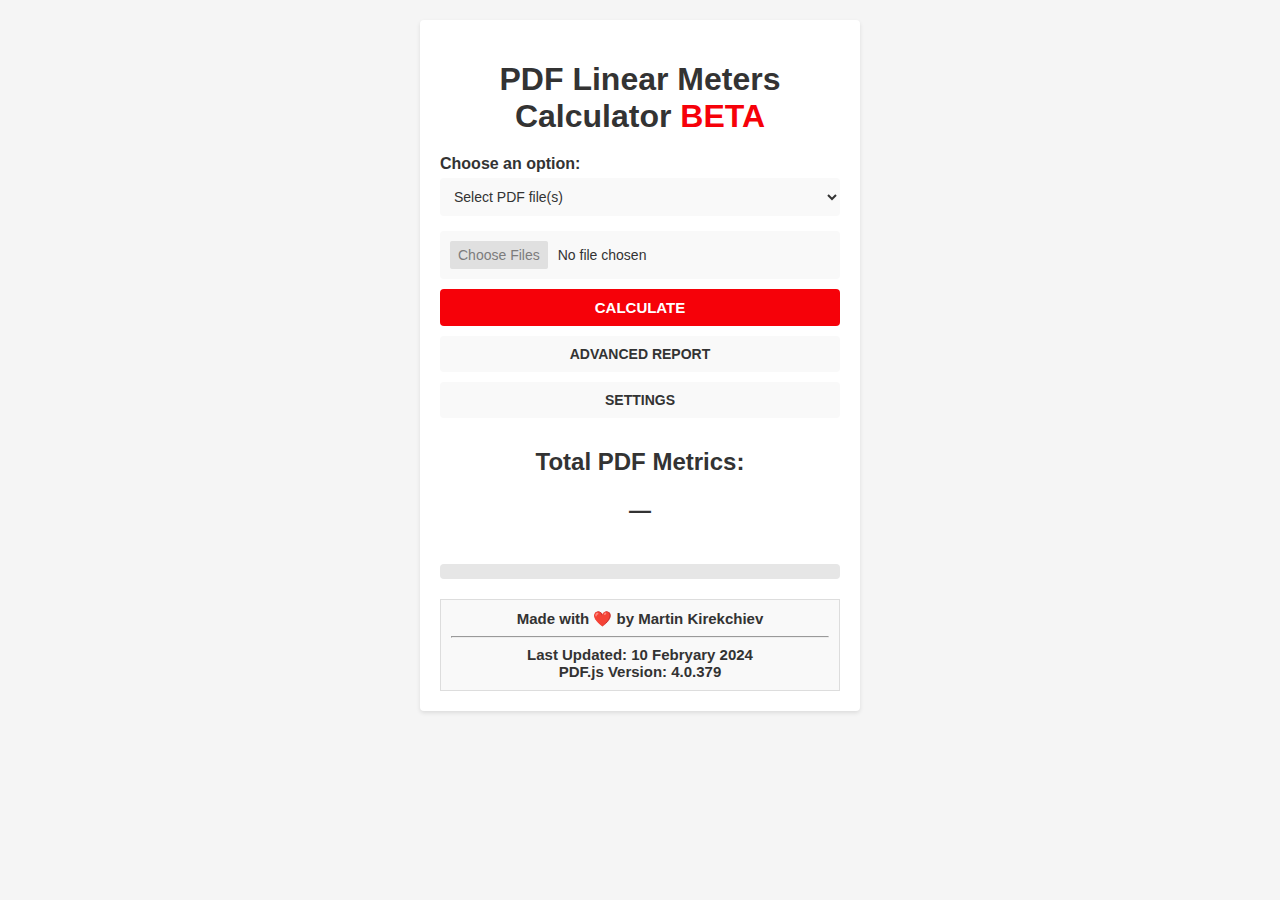
==== index.html @ b216b67e "Update font" ====
<!DOCTYPE html>
<html lang="en">

<head>
  <meta charset="UTF-8">
  <meta name="viewport" content="width=device-width, initial-scale=1.0">
  <script type="module" src="pdf.mjs">
  </script>
  <script type="module">
    import * as pdfjsLib from './pdf.mjs';
    pdfjsLib.GlobalWorkerOptions.workerSrc = new URL('./pdf.worker.mjs', import.meta.url);
  </script>
  <title> PDF Linear Meters Calculator </title>
  <link rel="icon" href="icon.svg" type="image/svg+xml">
  <link rel="stylesheet" type="text/css" href="styles-light.css" id="theme-stylesheet">
  <link rel="preconnect" href="https://rsms.me/">
  <link rel="stylesheet" href="https://rsms.me/inter/inter.css">
</head>

<body>
  <div class="mdl-layout">
    <h1 class="mdl-layout-title"> PDF Linear Meters Calculator <b class="beta">BETA</b>
    </h1>
    <div class="input-group">
      <label for="fileInput"> Choose an option: </label>
      <select id="fileInputOption">
        <option value="files" selected> Select PDF file(s) </option>
        <option value="folder-of-files"> Select a folder of PDF file(s) </option>
      </select>
    </div>
    <input type="file" id="fileInput" class="mdl-textfield__input" accept=".pdf" multiple /> <button id="calculateButton" class="calculate-button" onclick="calculateLinearMeters()"> CALCULATE </button>
    <button id="advanced-report" onclick="toggleLogWindow()"> ADVANCED REPORT </button>
    <button type="button" id="settings-button" onclick="toggleSettings()"> SETTINGS </button>
    <div id="overlay" style="display: none;"> </div>
    <div id="settings-window" style="display: none;">
      <button type="button" onclick="toggleSettings()" class="settings-button"> X </button>
      <h2 style="margin-bottom: 20px;"> SETTINGS </h2> <label for="thememodeDropdown" style="margin-bottom: 10px;"> Theme Mode: </label> <select id="thememodeDropdown" style="width: 100%; margin-bottom: 10px;">
        <option value="light"> Light </option>
        <option value="dark"> Dark </option>
      </select>
      <button type="button" id="reset-to-defaults-button" onclick="resetToDefaults()" style="width: 100%; margin-top: 10px;"> Reset to Defaults </button>
    </div>
    <div class="result-section">
      <h2>Total PDF Metrics:</h2>
      <p id="result">
      </p>
    </div>
    <br>
    <div class="progress-bar">
      <div class="progress-bar-inner" id="progressBar"> </div>
    </div>
    <div class="credits">
      <p> Made with ❤️ by Martin Kirekchiev </p>
      <hr>
      <p> Last Updated: 10 Febryary 2024 <br> PDF.js Version: 4.0.379 </p>
    </div>
    <div id="log-window">
      <div id="logContent"> </div>
    </div>
    <script>
      const isPixelBlackAndWhite = (r, g, b) => {
        const tolerance = 10;
        const maxDifference = Math.max(Math.abs(r - g), Math.abs(g - b), Math.abs(b - r));
        return maxDifference <= tolerance;
      };
      const isPageBlackAndWhite = async (page) => {
        const canvas = document.createElement('canvas');
        const context = canvas.getContext('2d');
        const viewport = page.getViewport({
          scale: 1
        });
        canvas.width = viewport.width;
        canvas.height = viewport.height;
        const renderContext = {
          canvasContext: context,
          viewport: viewport,
        };
        await page.render(renderContext).promise;
        const imageData = context.getImageData(0, 0, canvas.width, canvas.height).data;
        let isBlackAndWhite = true;
        for (let i = 0; i < imageData.length; i += 16) {
          const r = imageData[i];
          const g = imageData[i + 1];
          const b = imageData[i + 2];
          if (!isPixelBlackAndWhite(r, g, b)) {
            isBlackAndWhite = false;
            break;
          }
        }
        return isBlackAndWhite;
        imageData = null;
      };
    </script>
    <script>
      // Add an event listener for the option change
      const fileInputOption = document.getElementById('fileInputOption');
      const fileInput = document.getElementById('fileInput');
      const progressBar = document.getElementById('progressBar');
      const resultDiv = document.getElementById('result');
      const logWindow = document.getElementById('log-window');
      fileInputOption.addEventListener('change', handleFileInputOptionChange);
      fileInput.addEventListener('change', handleFileInputChange);
      // Initial setup
      handleFileInputOptionChange();

      function handleFileInputOptionChange() {
        const selectedOption = fileInputOption.value;
        const previousOption = fileInputOption.dataset.previousOption || 'files';
        if (selectedOption !== previousOption) {
          // Trigger actions when changing from "files" to "folder-of-files" or vice versa
          progressBar.style.width = '0%';
          ResetMetrics();
          resultDiv.textContent = '—';
          logWindow.style.display = 'none';
        }
        // Update the previous option for the next change
        fileInputOption.dataset.previousOption = selectedOption;
        if (selectedOption === 'folder-of-files') {
          // Set webkitdirectory attribute for folder selection
          fileInput.setAttribute('webkitdirectory', '');
        } else {
          // Remove webkitdirectory attribute for individual file selection
          fileInput.removeAttribute('webkitdirectory');
        }
      }

      function handleFileInputChange() {
        // Your existing logic for file input change
        progressBar.style.width = '0%';
        ResetMetrics();
        resultDiv.textContent = '—';
        logWindow.style.display = 'none';
      }
    </script>
    <script>
      let themeMode = 'light';
      const logContent = document.getElementById('logContent');
      resultDiv.textContent = '—';
      progressBar.style.width = '0%';
      const toggleLogWindow = () => {
        if (logWindow.style.display === 'none') {
          logWindow.style.display = 'block';
          logContent.scrollIntoView({
            block: 'start',
            behavior: 'instant'
          });
        } else {
          logWindow.style.display = 'none';
        }
      };
      const toggleSettings = () => {
        const settingsWindow = document.getElementById('settings-window');
        const overlay = document.getElementById('overlay');
        if (settingsWindow.style.display === 'none') {
          settingsWindow.style.display = 'block';
          overlay.style.display = 'block';
        } else {
          settingsWindow.style.display = 'none';
          overlay.style.display = 'none';
        }
      };
      const metrics = {
        420: 0,
        620: 0,
        914: 0,
        1065: 0,
        1520: 0,
        A4: 0,
        a4ColorPages: 0,
        a4BlackAndWhitePages: 0,
        A3: 0,
        a3ColorPages: 0,
        a3BlackAndWhitePages: 0,
        wideFormatPages: 0,
      };
      const ResetMetrics = () => {
        Object.keys(metrics).forEach(key => {
          metrics[key] = 0;
        })
        Object.keys(totalPDFMetrics).forEach(key => {
          totalPDFMetrics[key] = 0
        })
      }
      const settingsChangeHandler = () => {
        saveSettings();
        applySettingsToUI();
      };
      window.addEventListener('load', () => {
        loadSettings();
        applySettingsToUI();
      });
      const saveSettings = () => {
        const settings = {
          themeMode: themeMode,
        };
        localStorage.setItem('linearMetersCalculatorSettings', JSON.stringify(settings));
      };
      const loadSettings = () => {
        const storedSettings = localStorage.getItem('linearMetersCalculatorSettings');
        if (storedSettings) {
          const settings = JSON.parse(storedSettings);
          themeMode = settings.themeMode || themeMode;
        }
      };
      const applySettingsToUI = () => {
        document.getElementById('thememodeDropdown').value = themeMode;
        document.documentElement.setAttribute('data-theme', themeMode);
        setTheme(themeMode);
      };
      const handleThemeModeChange = () => {
        themeMode = document.getElementById('thememodeDropdown').value;
        settingsChangeHandler();
      };
      document.getElementById('thememodeDropdown').addEventListener('change', handleThemeModeChange);

      function setTheme(theme) {
        const link = document.getElementById('theme-stylesheet');
        link.href = `styles-${theme}.css`;
      }
      const resetToDefaults = () => {
        themeMode = 'light';
        saveSettings();
        applySettingsToUI();
      };
      applySettingsToUI();

      function updateProgressBar(percentage) {
        const progressBar = document.getElementById('progressBar');
        progressBar.style.transition = 'width 1.0s ease'; // Adjust the duration and easing as needed
        progressBar.style.width = `${percentage}%`;
        // To reset the transition after the animation is complete
        setTimeout(() => {
          progressBar.style.transition = '';
        }, 500); // Adjust the timeout to match the transition duration
      }
      // Create a total PDF metrics object to accumulate values
      const totalPDFMetrics = {
        A4: 0,
        A4ColorPages: 0,
        A4BlackAndWhitePages: 0,
        A3: 0,
        A3ColorPages: 0,
        A3BlackAndWhitePages: 0,
        wideFormatPages: 0,
        420: 0,
        620: 0,
        914: 0,
        1065: 0,
        1520: 0,
      };
      async function calculateLinearMeters() {
        console.time('calculateLinearMeters');
        const calculateButton = document.getElementById('calculateButton');
        calculateButton.disabled = true;
        logWindow.style.display = 'none';
        logContent.textContent = '';
        resultDiv.textContent = '—';
        ResetMetrics();
        const files = fileInput.files;
        if (files.length === 0) {
          alert('Please select at least one PDF file.');
          logWindow.style.display = 'none';
          progressBar.style.width = '0%';
          calculateButton.disabled = false;
          return;
        }
        const totalFiles = files.length;
        let processedFiles = 0;
        updateProgressBar(1);
        for (const pdfFile of files) {
          await processPDF(pdfFile, logContent, metrics, totalPDFMetrics);
          processedFiles++;
          const progressPercentage = (processedFiles / totalFiles) * 100;
          updateProgressBar(progressPercentage);
        }
        logWindow.style.display = 'block';
        // Display the total linear meters for each roll in the result element
        const resultElement = document.getElementById('result');
        resultElement.innerHTML = `
        <b>420 roll&nbsp;&nbsp;&nbsp;&mdash;&nbsp;&nbsp;&nbsp;${totalPDFMetrics[420].toFixed(2)} meters</b>
        <br>
        <b>620 roll&nbsp;&nbsp;&nbsp;&mdash;&nbsp;&nbsp;&nbsp;${totalPDFMetrics[620].toFixed(2)} meters</b>
        <br>
        <b>914 roll&nbsp;&nbsp;&nbsp;&mdash;&nbsp;&nbsp;&nbsp;${totalPDFMetrics[914].toFixed(2)} meters</b>
        <br>
        <b>1065 roll&nbsp;&nbsp;&nbsp;&mdash;&nbsp;&nbsp;&nbsp;${totalPDFMetrics[1065].toFixed(2)} meters</b>
        <br>
        <b>1520 roll&nbsp;&nbsp;&nbsp;&mdash;&nbsp;&nbsp;&nbsp;${totalPDFMetrics[1520].toFixed(2)} meters</b>
        <br>
        <br>
        <b>Wide Format Pages:&nbsp;&nbsp;&nbsp;${totalPDFMetrics.wideFormatPages}</b>
        <br>—<br>
        <b>A4 Pages:&nbsp;&nbsp;&nbsp;${totalPDFMetrics.A4}</b>
        <br>
        <b>A4 Color Pages:&nbsp;&nbsp;&nbsp;${totalPDFMetrics.A4ColorPages}</b>
        <br>
        <b>A4 BW Pages:&nbsp;&nbsp;&nbsp;${totalPDFMetrics.A4BlackAndWhitePages}</b>
        <br>—<br>
        <b>A3 Pages:&nbsp;&nbsp;&nbsp;${totalPDFMetrics.A3}</b>
        <br>
        <b>A3 Color Pages:&nbsp;&nbsp;&nbsp;${totalPDFMetrics.A3ColorPages}</b>
        <br>
        <b>A3 BW Pages:&nbsp;&nbsp;&nbsp;${totalPDFMetrics.A3BlackAndWhitePages}</b>
        <br>
    `;
        calculateButton.disabled = false;
        console.timeEnd('calculateLinearMeters');
      }
      // Separate counters for A3 and A4 for each file
      let localA4 = 0;
      let localA3 = 0;
      let localA4Color = 0;
      let localA3Color = 0;
      let localA4BW = 0;
      let localA3BW = 0;
      async function processPDF(pdfFile, outputElement, metrics, totalPDFMetrics) {
        // Check if the file is a PDF
        if (pdfFile.type !== 'application/pdf') {
          outputElement.innerHTML += `
    <b>${pdfFile.name}:</b>
    <br>
    Not processed; the file is not a PDF.
    <br><br><hr><br>`;
          return;
        }
        try {
          localA4 = 0;
          localA3 = 0;
          localA4Color = 0;
          localA3Color = 0;
          localA4BW = 0;
          localA3BW = 0;
          const result = await calculateLinearMetersFromPDF(pdfFile);
          // Display original size of all pages
          outputElement.innerHTML += `<b>${pdfFile.name}:</b>
<br>`;
          await displayOriginalSizes(pdfFile, outputElement);
          // Display linear meters calculation result for each page
          for (let i = 0; i < result.pages.length; i++) {
            const pageResult = result.pages[i];
            outputElement.innerHTML += `&nbsp;&nbsp;&nbsp;<br>&nbsp;&nbsp;&nbsp;${pageResult.linearMeters.toFixed(2)} meters (${pageResult.rollSize} roll)
<br>`;
            // Update total PDF metrics based on accumulated counts for A4 and A3
            totalPDFMetrics.A4 += localA4;
            totalPDFMetrics.A4ColorPages += localA4Color;
            totalPDFMetrics.A4BlackAndWhitePages += localA4BW;
            totalPDFMetrics.A3 += localA3;
            totalPDFMetrics.A3ColorPages += localA3Color;
            totalPDFMetrics.A3BlackAndWhitePages += localA3BW;
            totalPDFMetrics.wideFormatPages += result.wideFormatPages;
            totalPDFMetrics[420] += pageResult.rollSize === 420 ? pageResult.linearMeters : 0;
            totalPDFMetrics[620] += pageResult.rollSize === 620 ? pageResult.linearMeters : 0;
            totalPDFMetrics[914] += pageResult.rollSize === 914 ? pageResult.linearMeters : 0;
            totalPDFMetrics[1065] += pageResult.rollSize === 1065 ? pageResult.linearMeters : 0;
            totalPDFMetrics[1520] += pageResult.rollSize === 1520 ? pageResult.linearMeters : 0;
          }
          // Display summed linear meters for each roll
          for (const rollSize in result.rollLinearMeters) {
            outputElement.innerHTML += `&nbsp;&nbsp;&nbsp;—<br>${result.rollLinearMeters[rollSize].toFixed(2)} meters (${rollSize} roll)
<br>`;
          }
          outputElement.innerHTML += `&nbsp;&nbsp;&nbsp;—<br>&nbsp;&nbsp;&nbsp;A4 – ${localA4} pages
<br>&nbsp;&nbsp;&nbsp;A4 Color – ${localA4Color} pages<br>&nbsp;&nbsp;&nbsp;A4 BW – ${localA4BW} pages<br>&nbsp;&nbsp;&nbsp;—<br>
&nbsp;&nbsp;&nbsp;A3 – ${localA3} pages&nbsp;&nbsp;&nbsp;<br>&nbsp;&nbsp;&nbsp;A3 Color – ${localA3Color} pages<br>&nbsp;&nbsp;&nbsp;A3 BW – ${localA3BW} pages<br>
<br>
<hr>
<br>`;
        } catch (error) {
          console.error(`Error processing ${pdfFile.name}:`, error);
          alert(`Error processing ${pdfFile.name}. Please check the console for details.`);
        }
      }
      async function displayOriginalSizes(pdfFile, outputElement) {
        let arrayBuffer = await pdfFile.arrayBuffer();
        let pdfData = new Uint8Array(arrayBuffer);
        const pdf = await pdfjsLib.getDocument({
          data: pdfData
        }).promise;
        const totalPages = pdf.numPages;
        for (let i = 1; i <= totalPages; i++) {
          const page = await pdf.getPage(i);
          const viewport = page.getViewport({
            scale: 1
          });
          const width = viewport.width * 0.352778;
          const height = viewport.height * 0.352778;
          outputElement.innerHTML += `Page ${i} - Width: ${width.toFixed(2)} mm, Height: ${height.toFixed(2)} mm<br>`;
        }
        // Clean up resources
        pdf.destroy();
        arrayBuffer = null;
        pdfData = null;
      }
      async function calculateLinearMetersFromPDF(pdfFile) {
        const rolls = [{
          size: 420,
          price: 2.20
        }, {
          size: 620,
          price: 2.80
        }, {
          size: 914,
          price: 3.40
        }, {
          size: 1065,
          price: 4.10
        }, {
          size: 1520,
          price: 6.00
        }];
        const mainrolls = [{
          size: 420,
          price: 2.20
        }, {
          size: 620,
          price: 2.80
        }, {
          size: 914,
          price: 3.40
        }];
        const TOLERANCE = 5; // TOLERANCE IN MILLIMETERS
        // Helper function to find the closest, smallest roll that fits with tolerance
        function findClosestRollSize(rollsArray, sideArray) {
          const validRolls = rollsArray.filter(roll => roll.size + TOLERANCE >= sideArray);
          return validRolls.reduce((minRoll, roll) => (roll.size < minRoll.size ? roll : minRoll), validRolls[0]).size;
        }
        return new Promise((resolve, reject) => {
          const reader = new FileReader();
          reader.onload = async function(e) {
            let arrayBuffer = e.target.result;
            let pdfData = new Uint8Array(arrayBuffer);
            try {
              const pdf = await pdfjsLib.getDocument(pdfData).promise;
              const totalPages = pdf.numPages;
              let totalLinearMeters = 0;
              const rollLinearMeters = {};
              const pagesResults = [];
              let chosenRollSize;
              async function processPage(pageNumber) {
                const page = await pdf.getPage(pageNumber);
                const viewport = page.getViewport({
                  scale: 1
                });
                // Convert points to millimeters
                const width = (viewport.width * 0.352778).toFixed(2);
                const height = (viewport.height * 0.352778).toFixed(2);
                let linearMeters;
                // Check if the page is an A4 or A3
                if ((width <= 297 + TOLERANCE && height <= 210 + TOLERANCE) || (width <= 210 + TOLERANCE && height <= 297 + TOLERANCE)) {
                  metrics.A4++;
                  localA4++;
                  if (await isPageBlackAndWhite(page)) {
                    metrics.a4BlackAndWhitePages++;
                    localA4BW++
                  } else {
                    metrics.a4ColorPages++;
                    localA4Color++
                  }
                  linearMeters = 0
                  chosenRollSize = 0
                } else if ((width <= 420 + TOLERANCE && height <= 297 + TOLERANCE) || (width <= 297 + TOLERANCE && height <= 420 + TOLERANCE)) {
                  metrics.A3++;
                  localA3++;
                  if (await isPageBlackAndWhite(page)) {
                    metrics.a3BlackAndWhitePages++;
                    localA3BW++
                  } else {
                    metrics.a3ColorPages++;
                    localA3Color++
                  }
                  linearMeters = 0
                  chosenRollSize = 0
                } else if (width <= 914 + TOLERANCE && height >= 914 + TOLERANCE || height <= 914 + TOLERANCE && width >= 914 + TOLERANCE) {
                  const shortSide = Math.min(width, height);
                  const longSide = Math.max(width, height);
                  linearMeters = Math.max(width, height) / 1000;
                  chosenRollSize = findClosestRollSize(mainrolls, shortSide);
                  metrics.wideFormatPages++;
                  totalPDFMetrics.wideFormatPages++;
                } else {
                  const shortSide = Math.min(width, height);
                  const longSide = Math.max(width, height);
                  // Check if the larger side is greater than the largest roll
                  if (longSide > rolls[rolls.length - 1].size) {
                    linearMeters = longSide / 1000;
                    chosenRollSize = rolls[rolls.length - 1].size;
                    metrics.wideFormatPages++;
                    totalPDFMetrics.wideFormatPages++;
                  } else {
                    const closestRollforShortSide = findClosestRollSize(rolls, shortSide);
                    const closestRollforLongSide = findClosestRollSize(rolls, longSide);
                    const costShortSideAsLinearMeter = (shortSide / 1000) * rolls.find(roll => roll.size === closestRollforLongSide).price;
                    const costLongSideAsLinearMeter = (longSide / 1000) * rolls.find(roll => roll.size === closestRollforShortSide).price;
                    if (costShortSideAsLinearMeter <= costLongSideAsLinearMeter) {
                      linearMeters = shortSide / 1000;
                      chosenRollSize = closestRollforLongSide;
                    } else {
                      linearMeters = longSide / 1000;
                      chosenRollSize = closestRollforShortSide;
                    }
                    metrics.wideFormatPages++;
                    totalPDFMetrics.wideFormatPages++;
                  }
                }
                const result = {
                  linearMeters,
                  rollSize: chosenRollSize,
                  A4: localA4,
                  A4Color: localA4Color,
                  A4BW: localA4BW,
                  A3: localA3,
                  A3Color: localA3Color,
                  A3BW: localA3BW
                };
                totalLinearMeters += linearMeters;
                // Accumulate linear meters for each roll
                if (result.rollSize) {
                  rollLinearMeters[result.rollSize] = (rollLinearMeters[result.rollSize] || 0) + linearMeters;
                }
                return {
                  linearMeters,
                  result,
                  rollSize: chosenRollSize
                };
              }
              for (let i = 1; i <= totalPages; i++) {
                const result = await processPage(i);
                totalLinearMeters += result.linearMeters;
                if (!chosenRollSize || result.rollSize + TOLERANCE > chosenRollSize) {
                  chosenRollSize = result.rollSize;
                }
              }
              // Update the metrics for the chosenRollSize
              metrics[chosenRollSize] += totalLinearMeters;
              // Update total PDF metrics based on accumulated linear meters for each roll
              for (const rollSize in rollLinearMeters) {
                totalPDFMetrics[rollSize] += rollLinearMeters[rollSize];
              }
              // Add A4 and A3 metrics to totalPDFMetrics
              totalPDFMetrics.A4 += localA4;
              totalPDFMetrics.A4ColorPages += localA4Color;
              totalPDFMetrics.A4BlackAndWhitePages += localA4BW;
              totalPDFMetrics.A3 += localA3;
              totalPDFMetrics.A3ColorPages += localA3Color;
              totalPDFMetrics.A3BlackAndWhitePages += localA3BW;
              resolve({
                linearMeters: totalLinearMeters,
                rollSize: chosenRollSize,
                pages: pagesResults,
                rollLinearMeters: rollLinearMeters
              });
              // Clean up resources
              pdf.destroy();
              arrayBuffer = null;
              pdfData = null;
            } catch (error) {
              reject(error);
            }
          };
          reader.readAsArrayBuffer(pdfFile);
        });
      }
    </script>
</body>

</html>
---- styles-light.css ----
body,
input,
textarea,
select,
button {
	font-family: 'Inter', sans-serif !important;
	font-feature-settings: 'liga' 1, 'calt' 1; /* fix for Chrome */
}
@supports (font-variation-settings: normal) {
	:root { font-family: InterVariable, sans-serif; }
  }

body {
	margin: 0;
	padding: 20px;
	background-color: #f5f5f5;
}

h1,
label {
	color: #333;
}

h1 {
	text-align: center;
	margin-bottom: 20px;
}

label,
.input-group {
	display: block;
	margin-bottom: 5px;
	font-weight: bold;
	color: #333;
}

select,
input[type="file"],
button {
	width: 100%;
	padding: 10px;
	border: none;
	border-radius: 4px;
	background-color: #f9f9f9;
	color: #333;
	font-size: 14px;
	margin-bottom: 10px;
	box-sizing: border-box;
	transition: border-color 0.3s ease, background-color 0.3s ease;
}

input[type="file"]::-webkit-file-upload-button {
	font-family: 'Inter', sans-serif !important;
	font-feature-settings: 'liga' 1, 'calt' 1; /* fix for Chrome */
	color: #7c7c7c;
	background-color: #e0e0e0;
	border: 0;
	box-shadow: none;
	border-radius: 2px;
	padding: 6px 8px 6px 8px;
	margin-right: 10px;
}

input[type="file"]::-webkit-file-upload-button:hover {
	background-color: #ccc;
}

.mdl-layout {
	max-width: 400px;
	margin: 0 auto;
	background-color: #fff;
	padding: 20px;
	border-radius: 4px;
	box-shadow: 0 2px 4px rgba(0, 0, 0, 0.1);
	z-index: 2;
}

.mdl-layout-title {
	text-align: center;
	color: #333;
	margin-bottom: 20px;
}

.mdl-textfield {
	width: 100%;
}

.result-section p {
	font-weight: bold;
	font-size: 22px;
	color: #333;
}

.calculate-button {
	background-color: #f60109 !important;
	color: #fff !important;
	font-weight: bold !important;
	cursor: pointer !important;
	font-size: 15px !important;
	transition: background-color 0.3s ease !important;
}

.calculate-button:hover {
	background-color: #c30007 !important;
}

button {
	font-weight: bold !important;
}

.credits {
	background-color: #f9f9f9;
	border: 1px solid #ddd;
	padding: 10px;
	margin-top: 20px;
	position: relative;
	z-index: 1;
}

.credits p {
	margin: 0;
	color: #333;
	font-size: 15px;
	font-weight: bold;
	text-align: center;
}

.credits:hover {
	background-color: #f5f5f5;
}

button:hover {
	background-color: #f5f5f5;
}

.scale-selector {
	display: flex;
	gap: 10px;
	margin-bottom: 10px;
}

.scale-selector label {
	display: flex;
	align-items: center;
	cursor: pointer;
}

.scale-selector input {
	display: none;
}

.scale-selector .circle {
	width: 10px;
	height: 10px;
	border-radius: 50%;
	border: 2px solid #757575;
	margin-right: 5px;
	position: relative;
	transition: background-color 0.3s;
}

.scale-selector input:checked+.circle {
	background-color: #f60109 !important;
	border-color: #f60109 !important;
}

#scaleFactorDisplay {
	display: none;
}

.progress-bar {
	background-color: #e6e6e6 !important;
	border-radius: 4px;
	height: 15px;
	overflow: hidden;
}

.progress-bar-inner {
	background-color: #f60109 !important;
	height: 100%;
	width: 0;
}

#settings-window {
	display: none;
	position: fixed;
	top: 50%;
	left: 50%;
	transform: translate(-50%, -50%);
	width: 300px;
	height: 500px;
	box-shadow: 0 2px 4px rgba(0, 0, 0, 0.102);
	overflow: auto;
	border-radius: 4px;
	padding: 1em;
	margin: 0px;
	background-color: white;
	z-index: 3;
}

#settings-window h2 {
	text-align: center;
	margin-bottom: 20px;
	color: #333;
}

#overlay {
	display: none;
	position: fixed;
	top: 0;
	left: 0;
	width: 100%;
	height: 100%;
	background: rgba(0, 0, 0, 0.5);
	z-index: 2;
}

.settings-button {
	position: absolute;
	top: 10px;
	right: 10px;
	background-color: #ddd;
	border: none;
	border-radius: 50%;
	width: 20px;
	height: 20px;
	cursor: pointer;
	display: flex;
	justify-content: center;
	align-items: center;
	padding: 0;
}

.result-section {
	margin-top: 20px;
	text-align: center;
}

.result-section h2 {
	margin-bottom: 10px;
	color: #333;
}

#log-window {
	background-color: #ffffff !important;
	display: none;
	position: absolute;
	top: 20px;
	left: 20px;
	width: 23%;
	height: 50%;
	box-shadow: 0 2px 4px rgba(0, 0, 0, 0.102);
	overflow: auto;
	border-radius: 4px;
	padding: 1em;
}

.mdl-layout-title .beta {
	color: #f60109;
}

/* Define the scrollbar styles for light theme */
::-webkit-scrollbar {
	width: 12px;
	/* Width of the scrollbar */
}

/* Track */
::-webkit-scrollbar-track {
	background-color: #f0f0f0;
	/* Light background color for the scrollbar track */
	border-radius: 4px;
	/* Rounded corners on the track */
}

/* Handle */
::-webkit-scrollbar-thumb {
	background-color: #ccc;
	/* Light color for the scrollbar handle */
	border-radius: 5px;
	/* Rounded corners on the handle */
}

/* Handle on hover */
::-webkit-scrollbar-thumb:hover {
	background-color: #ddd;
	/* Light color for the scrollbar handle on hover */
}

/* Optional: Handle when active */
::-webkit-scrollbar-thumb:active {
	background-color: #bbb;
	/* Light color for the scrollbar handle when active (clicked) */
}
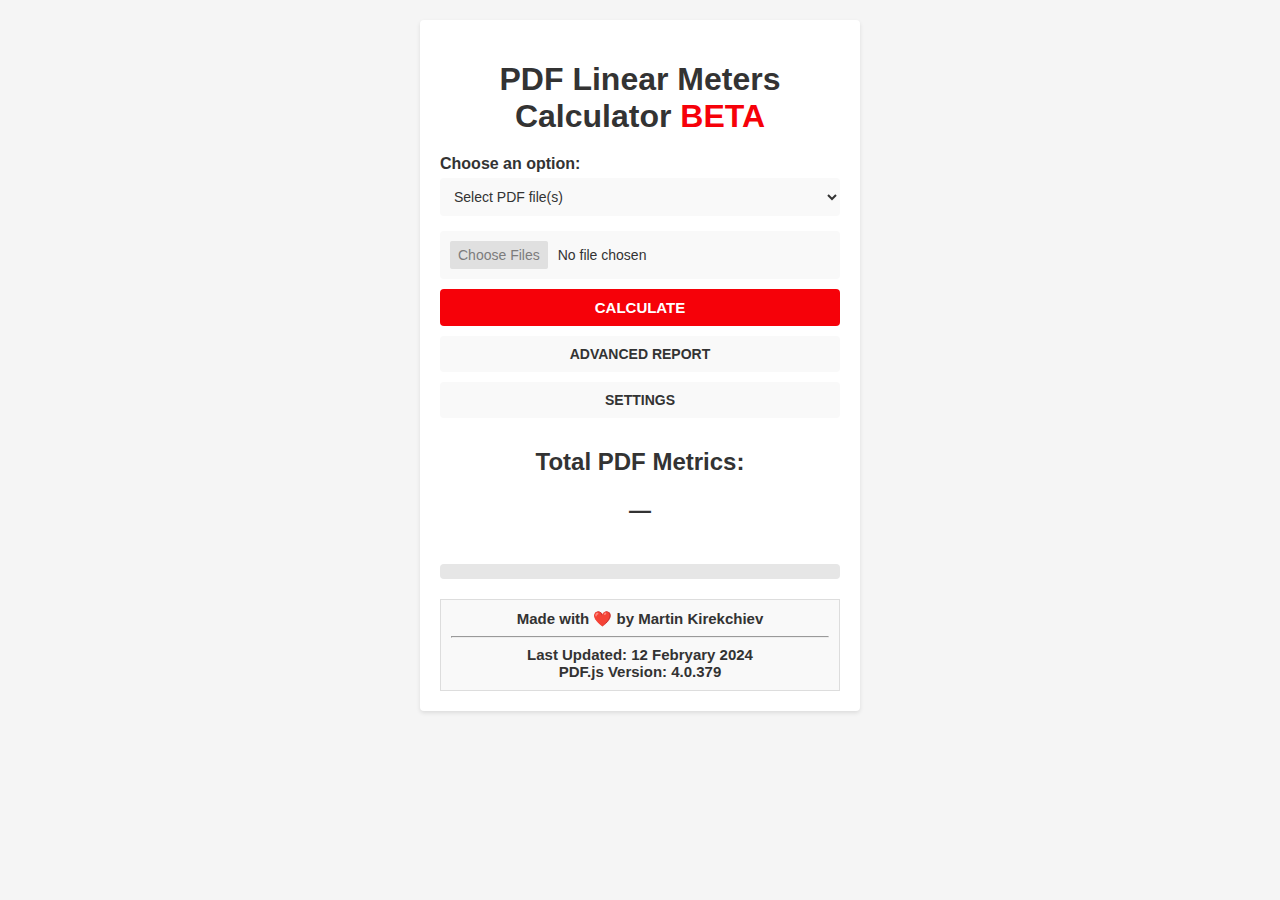
==== commit c0669d95: "Fixes to A4/A3 detection" ====
--- a/index.html
+++ b/index.html
@@ -52,7 +52,7 @@
     <div class="credits">
       <p> Made with ❤️ by Martin Kirekchiev </p>
       <hr>
-      <p> Last Updated: 10 Febryary 2024 <br> PDF.js Version: 4.0.379 </p>
+      <p> Last Updated: 12 Febryary 2024 <br> PDF.js Version: 4.0.379 </p>
     </div>
     <div id="log-window">
       <div id="logContent"> </div>
@@ -418,7 +418,7 @@
           size: 914,
           price: 3.40
         }];
-        const TOLERANCE = 5; // TOLERANCE IN MILLIMETERS
+        const TOLERANCE = 10; // TOLERANCE IN MILLIMETERS
         // Helper function to find the closest, smallest roll that fits with tolerance
         function findClosestRollSize(rollsArray, sideArray) {
           const validRolls = rollsArray.filter(roll => roll.size + TOLERANCE >= sideArray);
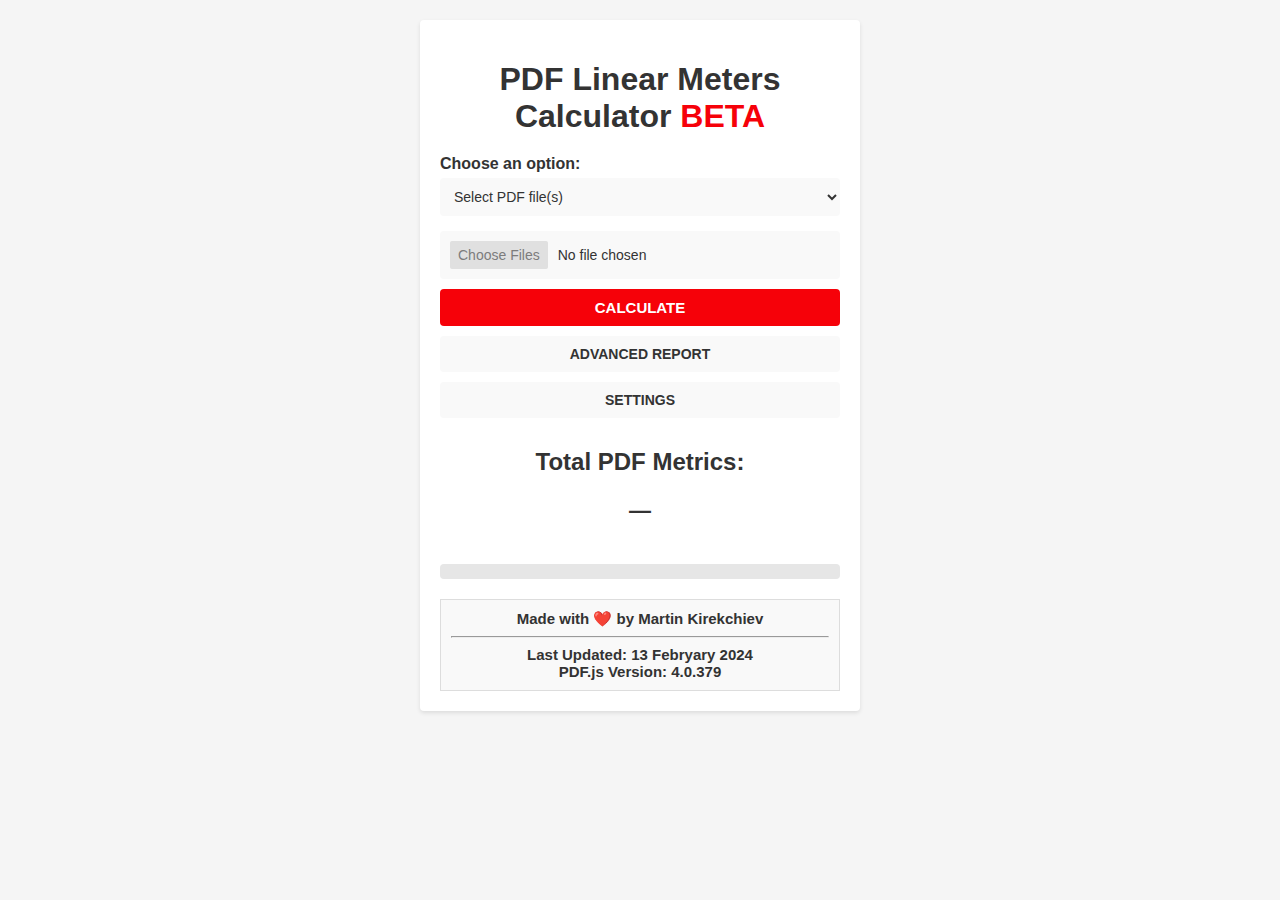
==== commit ef781292: "Change PDF.js library to pdf.min" ====
--- a/index.html
+++ b/index.html
@@ -4,11 +4,11 @@
 <head>
   <meta charset="UTF-8">
   <meta name="viewport" content="width=device-width, initial-scale=1.0">
-  <script type="module" src="pdf.mjs">
+  <script type="module" src="pdf.min.mjs">
   </script>
   <script type="module">
-    import * as pdfjsLib from './pdf.mjs';
-    pdfjsLib.GlobalWorkerOptions.workerSrc = new URL('./pdf.worker.mjs', import.meta.url);
+    import * as pdfjsLib from './pdf.min.mjs';
+    pdfjsLib.GlobalWorkerOptions.workerSrc = new URL('./pdf.worker.min.mjs', import.meta.url);
   </script>
   <title> PDF Linear Meters Calculator </title>
   <link rel="icon" href="icon.svg" type="image/svg+xml">
@@ -52,7 +52,7 @@
     <div class="credits">
       <p> Made with ❤️ by Martin Kirekchiev </p>
       <hr>
-      <p> Last Updated: 12 Febryary 2024 <br> PDF.js Version: 4.0.379 </p>
+      <p> Last Updated: 13 Febryary 2024 <br> PDF.js Version: 4.0.379 </p>
     </div>
     <div id="log-window">
       <div id="logContent"> </div>
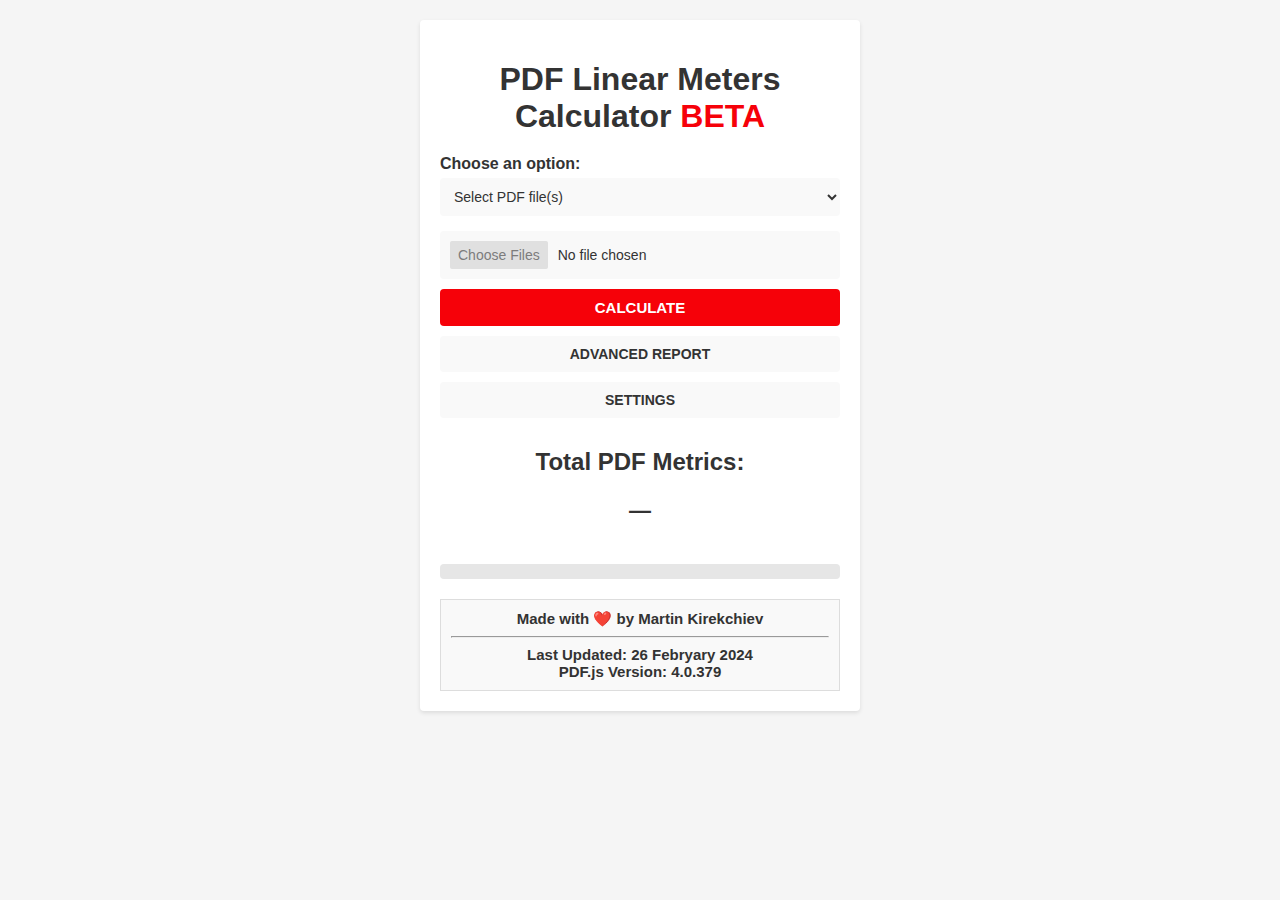
==== commit a9238420: "Calculate solid area" ====
--- a/index.html
+++ b/index.html
@@ -52,7 +52,7 @@
     <div class="credits">
       <p> Made with ❤️ by Martin Kirekchiev </p>
       <hr>
-      <p> Last Updated: 13 Febryary 2024 <br> PDF.js Version: 4.0.379 </p>
+      <p> Last Updated: 26 Febryary 2024 <br> PDF.js Version: 4.0.379 </p>
     </div>
     <div id="log-window">
       <div id="logContent"> </div>
@@ -134,6 +134,8 @@
     </script>
     <script>
       let themeMode = 'light';
+      let totalSolidAreaforAllFiles = 0;
+      let totalAreaforAllFiles = 0;
       const logContent = document.getElementById('logContent');
       resultDiv.textContent = '—';
       progressBar.style.width = '0%';
@@ -180,6 +182,8 @@
         Object.keys(totalPDFMetrics).forEach(key => {
           totalPDFMetrics[key] = 0
         })
+        totalSolidAreaforAllFiles = 0
+        totalAreaforAllFiles = 0
       }
       const settingsChangeHandler = () => {
         saveSettings();
@@ -269,6 +273,8 @@
         updateProgressBar(1);
         for (const pdfFile of files) {
           await processPDF(pdfFile, logContent, metrics, totalPDFMetrics);
+          // Calculate solid area
+          // await calculateSolidArea(pdfFile);
           processedFiles++;
           const progressPercentage = (processedFiles / totalFiles) * 100;
           updateProgressBar(progressPercentage);
@@ -286,8 +292,11 @@
         <b>1065 roll&nbsp;&nbsp;&nbsp;&mdash;&nbsp;&nbsp;&nbsp;${totalPDFMetrics[1065].toFixed(2)} meters</b>
         <br>
         <b>1520 roll&nbsp;&nbsp;&nbsp;&mdash;&nbsp;&nbsp;&nbsp;${totalPDFMetrics[1520].toFixed(2)} meters</b>
-        <br>
-        <br>
+        <br>—<br>
+        <b>Total Solid Area:&nbsp;&nbsp;&nbsp;${totalSolidAreaforAllFiles.toFixed(2)} m²</b>
+        <br>
+        <b>Total Area:&nbsp;&nbsp;&nbsp;${totalAreaforAllFiles.toFixed(2)} m²</b>
+        <br>—<br>
         <b>Wide Format Pages:&nbsp;&nbsp;&nbsp;${totalPDFMetrics.wideFormatPages}</b>
         <br>—<br>
         <b>A4 Pages:&nbsp;&nbsp;&nbsp;${totalPDFMetrics.A4}</b>
@@ -320,7 +329,10 @@
     <b>${pdfFile.name}:</b>
     <br>
     Not processed; the file is not a PDF.
-    <br><br><hr><br>`;
+    <br>
+<br>
+<hr>
+<br>`;
           return;
         }
         try {
@@ -331,6 +343,7 @@
           localA4BW = 0;
           localA3BW = 0;
           const result = await calculateLinearMetersFromPDF(pdfFile);
+          const { totalPDFArea, totalSolidArea } = await calculateSolidArea(pdfFile);
           // Display original size of all pages
           outputElement.innerHTML += `<b>${pdfFile.name}:</b>
 <br>`;
@@ -338,8 +351,8 @@
           // Display linear meters calculation result for each page
           for (let i = 0; i < result.pages.length; i++) {
             const pageResult = result.pages[i];
-            outputElement.innerHTML += `&nbsp;&nbsp;&nbsp;<br>&nbsp;&nbsp;&nbsp;${pageResult.linearMeters.toFixed(2)} meters (${pageResult.rollSize} roll)
-<br>`;
+            outputElement.innerHTML += `&nbsp;&nbsp;&nbsp;<br>&nbsp;&nbsp;&nbsp;${pageResult.linearMeters.toFixed(2)} meters (${pageResult.rollSize} roll)`;
+            
             // Update total PDF metrics based on accumulated counts for A4 and A3
             totalPDFMetrics.A4 += localA4;
             totalPDFMetrics.A4ColorPages += localA4Color;
@@ -359,6 +372,8 @@
             outputElement.innerHTML += `&nbsp;&nbsp;&nbsp;—<br>${result.rollLinearMeters[rollSize].toFixed(2)} meters (${rollSize} roll)
 <br>`;
           }
+          outputElement.innerHTML += `${totalSolidArea.toFixed(2)} mm² — Total Solid Area<br>`;
+          outputElement.innerHTML += `${totalPDFArea.toFixed(2)} m² — Total Area<br>`;
           outputElement.innerHTML += `&nbsp;&nbsp;&nbsp;—<br>&nbsp;&nbsp;&nbsp;A4 – ${localA4} pages
 <br>&nbsp;&nbsp;&nbsp;A4 Color – ${localA4Color} pages<br>&nbsp;&nbsp;&nbsp;A4 BW – ${localA4BW} pages<br>&nbsp;&nbsp;&nbsp;—<br>
 &nbsp;&nbsp;&nbsp;A3 – ${localA3} pages&nbsp;&nbsp;&nbsp;<br>&nbsp;&nbsp;&nbsp;A3 Color – ${localA3Color} pages<br>&nbsp;&nbsp;&nbsp;A3 BW – ${localA3BW} pages<br>
@@ -366,6 +381,15 @@
 <hr>
 <br>`;
         } catch (error) {
+          // Handle errors
+          outputElement.innerHTML += `
+            <b>${pdfFile.name}:</b>
+            <br>
+            Error processing; ${error.message}
+            <br>
+<br>
+<hr>
+<br>`;
           console.error(`Error processing ${pdfFile.name}:`, error);
           alert(`Error processing ${pdfFile.name}. Please check the console for details.`);
         }
@@ -560,6 +584,101 @@
           reader.readAsArrayBuffer(pdfFile);
         });
       }
+      async function calculateSolidArea(pdfFile) {
+    let arrayBuffer = await pdfFile.arrayBuffer();
+    let pdfData = new Uint8Array(arrayBuffer);
+    const pdf = await pdfjsLib.getDocument({ data: pdfData }).promise;
+
+    let totalSolidArea = 0;
+    let totalArea = 0;
+
+    // Show filename in log
+    console.log('-----------------------------------------');
+    console.log(pdfFile.name);
+
+    for (let pageNumber = 1; pageNumber <= pdf.numPages; pageNumber++) {
+        const page = await pdf.getPage(pageNumber);
+        const canvas = document.createElement('canvas');
+        const context = canvas.getContext('2d');
+        const viewport = page.getViewport({ scale: 1 });
+        canvas.width = viewport.width;
+        canvas.height = viewport.height;
+        const widthInMeters = (viewport.width * 0.352778) * 0.001;
+        const heightInMeters = (viewport.height * 0.352778) * 0.001;
+        const widthInMillimeters = viewport.width * 0.352778;
+        const heightInMillimeters = viewport.height * 0.352778;
+
+        const TOLERANCE = 10; // TOLERANCE IN MILLIMETERS
+
+        // Skip A4 and A3 pages
+        if ((widthInMillimeters <= 420 + TOLERANCE && heightInMillimeters <= 297 + TOLERANCE) ||
+            (widthInMillimeters <= 297 + TOLERANCE && heightInMillimeters <= 420 + TOLERANCE)) {
+            console.log(`${pdfFile.name} - Page ${pageNumber} - Skipped (A4 or A3 size)`);
+            continue;
+        }
+
+        const renderContext = {
+            canvasContext: context,
+            viewport: viewport,
+        };
+
+        await page.render(renderContext).promise;
+        const imageData = context.getImageData(0, 0, canvas.width, canvas.height);
+        const { data } = imageData;
+        const totalPixels = canvas.width * canvas.height;
+
+        let solidAreaCount = 0;
+
+        for (let i = 0; i < data.length; i += 4) {
+            if (data[i] < 255 || data[i + 1] < 255 || data[i + 2] < 255) {
+                solidAreaCount++;
+            }
+        }
+
+        // Calculate the original percentageSolidArea
+        const originalPercentageSolidArea = (solidAreaCount / totalPixels) * 100;
+
+        // Check if the original percentage is 15 or less
+        let adjustedPercentageSolidArea;
+        if (originalPercentageSolidArea <= 15) {
+            adjustedPercentageSolidArea = 0;
+        } else {
+            // If it's more than 15%, subtract 15%
+            adjustedPercentageSolidArea = originalPercentageSolidArea - 15;
+        }
+
+        console.log(`Page ${pageNumber} - Original Solid Area Percentage: ${originalPercentageSolidArea.toFixed(0)}%`);
+        console.log(`Page ${pageNumber} - Adjusted Solid Area Percentage: ${adjustedPercentageSolidArea.toFixed(0)}%`);
+
+        // Use the adjusted percentage when calculating totalSolidAreaForPage
+        const adjustedTotalSolidAreaForPage = (adjustedPercentageSolidArea / 100) * (widthInMeters * heightInMeters);
+        console.log(`Page ${pageNumber} - Adjusted Total Solid Area: ${adjustedTotalSolidAreaForPage.toFixed(2)} m²`);
+
+        const totalAreaForPage = widthInMeters * heightInMeters;
+        console.log(`Page ${pageNumber} - Total Area: ${totalAreaForPage.toFixed(2)} m²`);
+
+        // Accumulate the solid area for each page
+        totalSolidArea += adjustedTotalSolidAreaForPage;
+        totalArea += totalAreaForPage;
+        
+    }
+
+    // Add the total solid area of all pages to the global variable
+    totalSolidAreaforAllFiles += totalSolidArea;
+
+    // Add the total area of all pages to the global variable
+    totalAreaforAllFiles += totalArea;
+
+    // Clean up resources
+    pdf.destroy();
+    arrayBuffer = null;
+    pdfData = null;
+
+    // Return the totalSolidArea for all pages
+    return { totalPDFArea: totalArea, totalSolidArea: totalSolidArea };
+}
+
+
     </script>
 </body>
 
